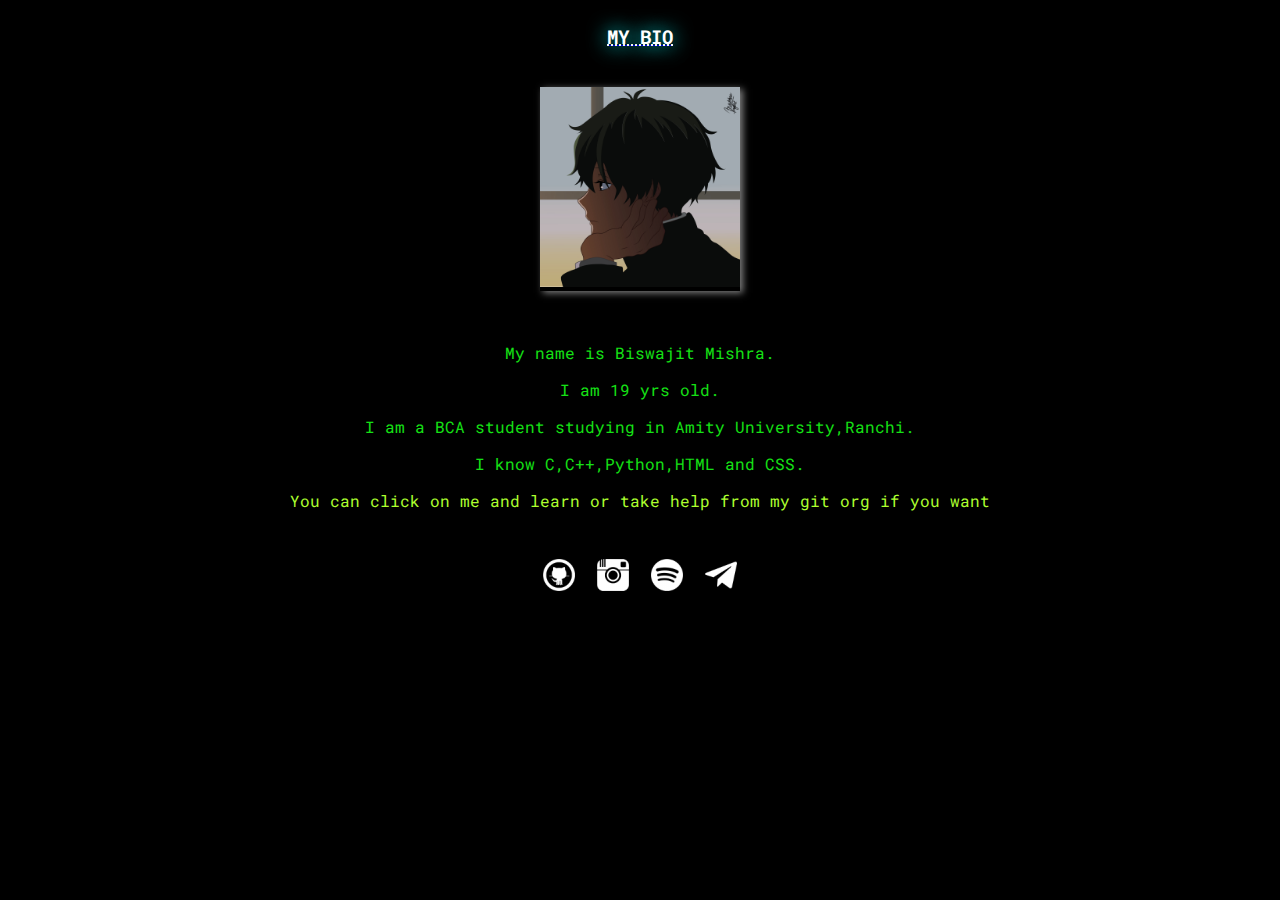
==== index.html @ a6f486f8 "Let's move to professionalism" ====
<!DOCTYPE html>
<html lang="en">

<head>
    <meta charset="UTF-8">
    <meta http-equiv="X-UA-Compatible" content="IE=edge">
    <meta name="viewport" content="width=device-width, initial-scale=1.0">
    <title>Biswajit's Bio</title>
    <link rel="preconnect" href="https://fonts.googleapis.com">
    <link rel="preconnect" href="https://fonts.gstatic.com" crossorigin>
    <link
        href="https://fonts.googleapis.com/css2?family=Montserrat:wght@300&family=Nanum+Gothic&family=Roboto+Condensed:wght@300&family=Roboto+Mono:wght@300&display=swap"
        rel="stylesheet">
    <link rel="stylesheet" href="CSS/style.css">
</head>

<body>
    <a href="https://mishrabiswajit.github.io/">
        <h3 class="shadow_2"><strong>MY BIO</strong></h3>
    </a>
    <div class="container">
        <div class="logo shadow_1"><a href="https://mishrabiswajit.github.io/"><img width="200px"
                    src="Images/profile_pic.jpg" alt=""></a></div>
        <div class="info shadow_2">
            <p>My name is Biswajit Mishra.</p>
            <p>I am 19 yrs old.</p>
            <p>I am a BCA student studying in Amity University,Ranchi.</p>
            <p>I know C,C++,Python,HTML and CSS.</p>
            <p><a href="https://github.com/AllProgrammes" target="_blank">You can click on me and learn or take help
                    from my git org if
                    you want</a></p>
            <p></p>
        </div>
        <div class="socials  shadow_1">
            <a href="https://github.com/mishrabiswajit" target="_blank"><img src="Images/github_logo.png"
                    alt="github-logo"></a>
            <a href="https://www.instagram.com/mishrabiswajit660/" target="_blank"><img src="Images/instagram_logo.png"
                    alt="instagram-logo"></a>
            <a href="https://open.spotify.com/user/8l64pj60xry25cbj0c71rnsp2?si=1MfjqjwTRkaae8PbXAwHZA&utm_source=copy-link"
                target="_blank"><img src="Images/spotify_logo.png" alt="spotify-logo"></a>
            <a href="https://t.me/mishrabiswajit" target="_blank"><img src="Images/telegram_logo.png"
                    alt="telegram-logo"></a>
        </div>
    </div>
</body>

</html>
---- CSS/style.css ----
/* Initialisation of Page */
body {
  margin: 0px;
  background-color: black;
}

/* Animations Used */
.shadow_1 {
  animation-name: bio_entry_animation_right;
  animation-duration: 2.85s;
  animation-iteration-count: 1;
  animation-timing-function: ease;
}

.shadow_2 {
  animation-name: bio_entry_animation_left;
  animation-duration: 2.85s;
  animation-iteration-count: 1;
  animation-timing-function: ease;
}

@keyframes bio_entry_animation_left {
  from {
    position: relative;
    right: 100%;

  }

  to {
    position: relative;
    right: 0%;

  }
}

@keyframes bio_entry_animation_right {
  from {
    position: relative;
    left: 100%;

  }

  to {
    position: relative;
    left: 0%;

  }
}

/* Content Styling */
.container {
  display: flex;
  flex-direction: column;
  max-width: 100%;
  height: auto;
}

h3 {
  align-items: center;
  text-align: center;
  color: white;
  padding: 5px;
  display: block;
  text-decoration: underline dotted;
  text-shadow: 0px 0px 20px aqua;
  font-family: 'Roboto Mono', monospace;
}

.info {
  margin-top: 5px;
  font-family: 'Roboto Mono', monospace;
  color: rgb(21, 225, 21);
  text-align: center;
  padding: 30px 30px 20px 30px;
}

a:hover {
  color: aqua;
}

.logo {
  margin-top: 15px;
  align-self: center;
  box-shadow: 3px 2px 7px grey;
}

.logo img {
  transition: all .2s ease 0s;
}

.logo img:hover {
  width: 210px;
}

div p a {
  text-decoration: none;
  color: greenyellow;
}

.socials {
  align-self: center;
  color: aqua;
  margin: 0px 0px 20px 0px;
}

.socials a img {
  width: 32px;
  margin: 12px 9px 5px 9px;
  transition: all .5s ease-in-out 0s;
}

.socials a img:hover {
  transform: rotate(360deg) scale(1.2);
}
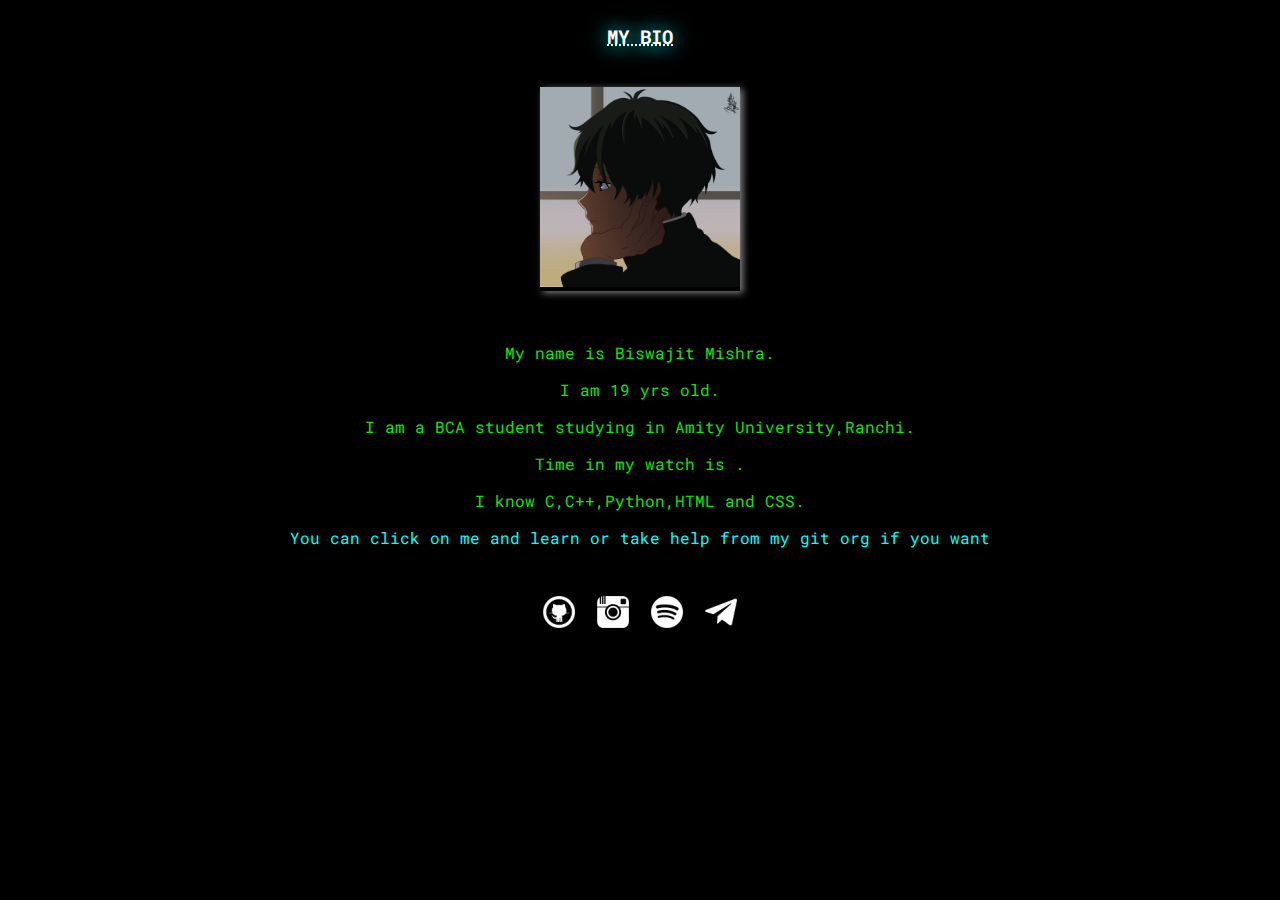
==== commit 3f9dbf5a: "Some improvements and additions" ====
--- a/index.html
+++ b/index.html
@@ -12,24 +12,25 @@
         href="https://fonts.googleapis.com/css2?family=Montserrat:wght@300&family=Nanum+Gothic&family=Roboto+Condensed:wght@300&family=Roboto+Mono:wght@300&display=swap"
         rel="stylesheet">
     <link rel="stylesheet" href="CSS/style.css">
+    <script src="/JS/portfolio.js"></script>
 </head>
 
 <body>
     <a href="https://mishrabiswajit.github.io/">
-        <h3 class="shadow_2"><strong>MY BIO</strong></h3>
+        <h3 class="shadow_2 white"><strong>MY BIO</strong></h3>
     </a>
     <div class="container">
         <div class="logo shadow_1"><a href="https://mishrabiswajit.github.io/"><img width="200px"
                     src="Images/profile_pic.jpg" alt=""></a></div>
-        <div class="info shadow_2">
+        <div class="info center shadow_2">
             <p>My name is Biswajit Mishra.</p>
             <p>I am 19 yrs old.</p>
             <p>I am a BCA student studying in Amity University,Ranchi.</p>
+            <p>Time in my watch is <span id="clock" class="white"></span>.</p>
             <p>I know C,C++,Python,HTML and CSS.</p>
             <p><a href="https://github.com/AllProgrammes" target="_blank">You can click on me and learn or take help
                     from my git org if
                     you want</a></p>
-            <p></p>
         </div>
         <div class="socials  shadow_1">
             <a href="https://github.com/mishrabiswajit" target="_blank"><img src="Images/github_logo.png"
--- a/CSS/style.css
+++ b/CSS/style.css
@@ -58,7 +58,6 @@
 h3 {
   align-items: center;
   text-align: center;
-  color: white;
   padding: 5px;
   display: block;
   text-decoration: underline dotted;
@@ -70,12 +69,11 @@
   margin-top: 5px;
   font-family: 'Roboto Mono', monospace;
   color: rgb(21, 225, 21);
-  text-align: center;
   padding: 30px 30px 20px 30px;
 }
 
 a:hover {
-  color: aqua;
+  color: aquamarine;
 }
 
 .logo {
@@ -94,12 +92,11 @@
 
 div p a {
   text-decoration: none;
-  color: greenyellow;
+  color: aqua;
 }
 
 .socials {
   align-self: center;
-  color: aqua;
   margin: 0px 0px 20px 0px;
 }
 
@@ -111,4 +108,17 @@
 
 .socials a img:hover {
   transform: rotate(360deg) scale(1.2);
+}
+
+/* Some usefull classes */
+.white {
+  color: white;
+}
+
+.monospace {
+  font-family: monospace;
+}
+
+.center {
+  text-align: center;
 }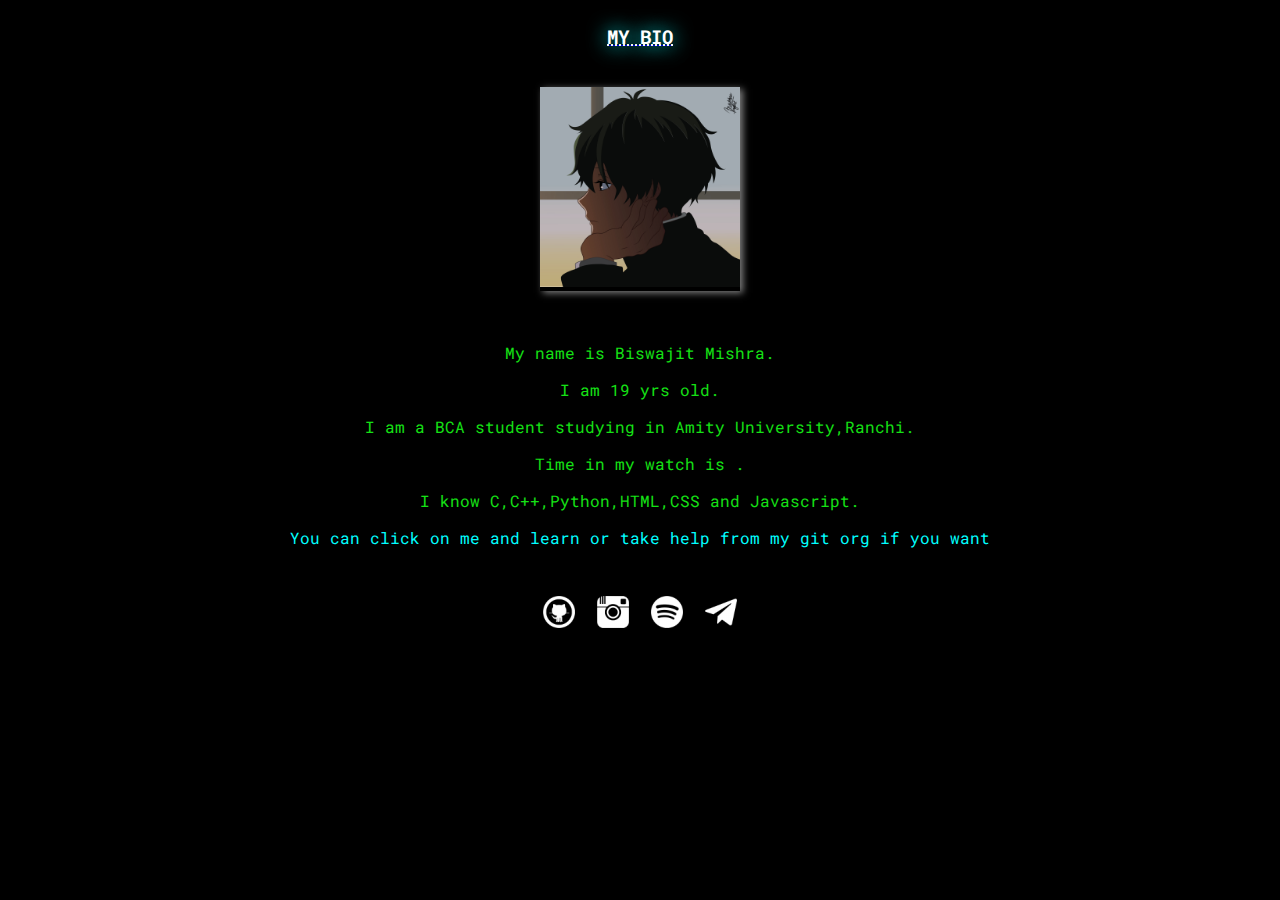
==== commit 49826c66: "Some More Improvements" ====
--- a/index.html
+++ b/index.html
@@ -24,10 +24,10 @@
                     src="Images/profile_pic.jpg" alt=""></a></div>
         <div class="info center shadow_2">
             <p>My name is Biswajit Mishra.</p>
-            <p>I am 19 yrs old.</p>
+            <p id="birthday">I am 19 yrs old.</p>
             <p>I am a BCA student studying in Amity University,Ranchi.</p>
             <p>Time in my watch is <span id="clock" class="white"></span>.</p>
-            <p>I know C,C++,Python,HTML and CSS.</p>
+            <p>I know C,C++,Python,HTML,CSS and Javascript.</p>
             <p><a href="https://github.com/AllProgrammes" target="_blank">You can click on me and learn or take help
                     from my git org if
                     you want</a></p>
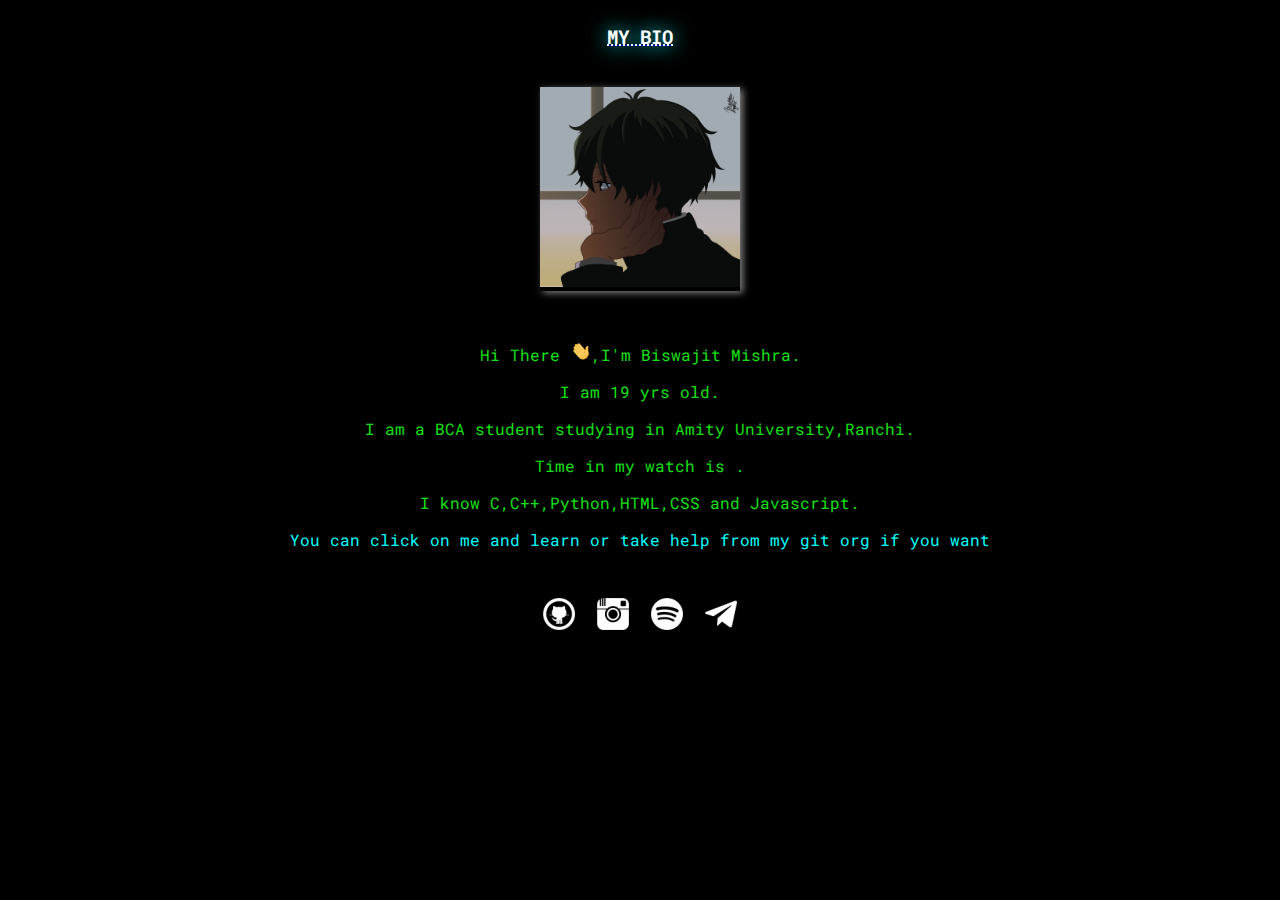
==== commit a0a90311: "Some more improvements and some more optimizations" ====
--- a/index.html
+++ b/index.html
@@ -23,7 +23,8 @@
         <div class="logo shadow_1"><a href="https://mishrabiswajit.github.io/"><img width="200px"
                     src="Images/profile_pic.jpg" alt=""></a></div>
         <div class="info center shadow_2">
-            <p>My name is Biswajit Mishra.</p>
+            <p>Hi There <img src="/Images/Hi.gif" width="21" height="19px">,<span id="greet"></span>I'm
+                Biswajit Mishra.</p>
             <p id="birthday">I am 19 yrs old.</p>
             <p>I am a BCA student studying in Amity University,Ranchi.</p>
             <p>Time in my watch is <span id="clock" class="white"></span>.</p>
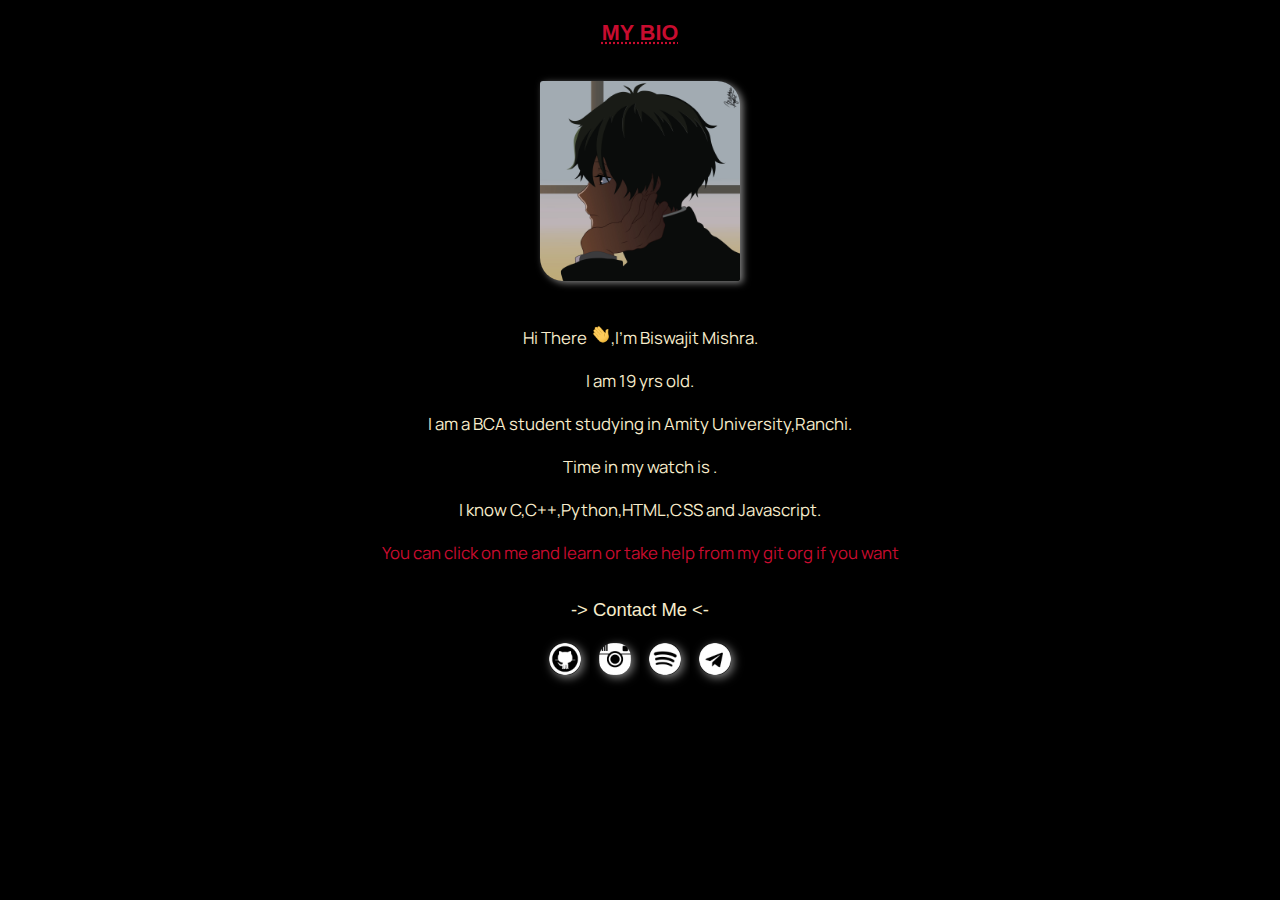
==== commit e2c14518: "Complete Renovation" ====
--- a/index.html
+++ b/index.html
@@ -6,43 +6,48 @@
     <meta http-equiv="X-UA-Compatible" content="IE=edge">
     <meta name="viewport" content="width=device-width, initial-scale=1.0">
     <title>Biswajit's Bio</title>
+    <link rel="stylesheet" href="/CSS/style.css">
+    <link href="https://api.fontshare.com/v2/css?f[]=satoshi@400&display=swap" rel="stylesheet">
     <link rel="preconnect" href="https://fonts.googleapis.com">
     <link rel="preconnect" href="https://fonts.gstatic.com" crossorigin>
-    <link
-        href="https://fonts.googleapis.com/css2?family=Montserrat:wght@300&family=Nanum+Gothic&family=Roboto+Condensed:wght@300&family=Roboto+Mono:wght@300&display=swap"
-        rel="stylesheet">
-    <link rel="stylesheet" href="CSS/style.css">
+    <link href="https://fonts.googleapis.com/css2?family=Manrope:wght@200&display=swap" rel="stylesheet">
     <script src="/JS/portfolio.js"></script>
 </head>
 
 <body>
     <a href="https://mishrabiswajit.github.io/">
-        <h3 class="shadow_2 white"><strong>MY BIO</strong></h3>
+        <h3 class="shadow_2 red center primary-heading  underline">MY BIO</h3>
     </a>
-    <div class="container">
-        <div class="logo shadow_1"><a href="https://mishrabiswajit.github.io/"><img width="200px"
-                    src="Images/profile_pic.jpg" alt=""></a></div>
-        <div class="info center shadow_2">
-            <p>Hi There <img src="/Images/Hi.gif" width="21" height="19px">,<span id="greet"></span>I'm
-                Biswajit Mishra.</p>
-            <p id="birthday">I am 19 yrs old.</p>
-            <p>I am a BCA student studying in Amity University,Ranchi.</p>
-            <p>Time in my watch is <span id="clock" class="white"></span>.</p>
-            <p>I know C,C++,Python,HTML,CSS and Javascript.</p>
-            <p><a href="https://github.com/AllProgrammes" target="_blank">You can click on me and learn or take help
-                    from my git org if
-                    you want</a></p>
-        </div>
-        <div class="socials  shadow_1">
-            <a href="https://github.com/mishrabiswajit" target="_blank"><img src="Images/github_logo.png"
-                    alt="github-logo"></a>
-            <a href="https://www.instagram.com/mishrabiswajit660/" target="_blank"><img src="Images/instagram_logo.png"
-                    alt="instagram-logo"></a>
-            <a href="https://open.spotify.com/user/8l64pj60xry25cbj0c71rnsp2?si=1MfjqjwTRkaae8PbXAwHZA&utm_source=copy-link"
-                target="_blank"><img src="Images/spotify_logo.png" alt="spotify-logo"></a>
-            <a href="https://t.me/mishrabiswajit" target="_blank"><img src="Images/telegram_logo.png"
-                    alt="telegram-logo"></a>
-        </div>
+
+    <div class="logo shadow_1 center"><a href="https://mishrabiswajit.github.io/"><img width="200px"
+                src="Images/profile_pic.jpg" alt=""></a></div>
+
+    <div class="info center shadow_2 cream">
+        <p>Hi There <img src="/Images/Hi.gif" width="21" height="19px">,<span id="greet"></span>I'm
+            Biswajit Mishra.</p>
+        <p id="birthday">I am 19 yrs old.</p>
+        <p>I am a BCA student studying in Amity University,Ranchi.</p>
+        <p>Time in my watch is <span id="clock" class="blue"></span>.</p>
+        <p>I know C,C++,Python,HTML,CSS and Javascript.</p>
+        <p><a href="https://github.com/AllProgrammes" target="_blank" class="red">You can click on me and learn or take
+                help
+                from my git org if
+                you want</a></p>
+    </div>
+
+    <div class="socials shadow_1 center">
+        <h2 class="cream secondary-heading">-> Contact Me <- </h2>
+                <div class="flex-center">
+                    <a href="https://github.com/mishrabiswajit" target="_blank"><img src="Images/github_logo.png"
+                            alt="github_logo"></a>
+                    <a href="https://www.instagram.com/mishrabiswajit660/" target="_blank"><img
+                            src="Images/instagram_logo.png" alt="instagram_logo"></a>
+                    <a href="https://open.spotify.com/user/8l64pj60xry25cbj0c71rnsp2?si=1MfjqjwTRkaae8PbXAwHZA&utm_source=copy-link"
+                        target="_blank"><img src="Images/spotify_logo.png" alt="spotify_logo"></a>
+                    <a href="https://t.me/mishrabiswajit" target="_blank"><img src="Images/telegram_logo.png"
+                            alt="telegram_logo"></a>
+                </div>
+
     </div>
 </body>
 
--- a/CSS/style.css
+++ b/CSS/style.css
@@ -1,7 +1,15 @@
-/* Initialisation of Page */
+/* Initializing the page */
+* {
+  background-color: black;
+  margin: 0px;
+  padding: 0px;
+  text-decoration: none;
+}
+
 body {
-  margin: 0px;
-  background-color: black;
+  margin: 20px 13px 20px 13px;
+  display: flex;
+  flex-direction: column;
 }
 
 /* Animations Used */
@@ -47,78 +55,86 @@
   }
 }
 
-/* Content Styling */
-.container {
-  display: flex;
-  flex-direction: column;
-  max-width: 100%;
-  height: auto;
-}
-
-h3 {
-  align-items: center;
-  text-align: center;
-  padding: 5px;
-  display: block;
-  text-decoration: underline dotted;
-  text-shadow: 0px 0px 20px aqua;
-  font-family: 'Roboto Mono', monospace;
-}
-
-.info {
-  margin-top: 5px;
-  font-family: 'Roboto Mono', monospace;
-  color: rgb(21, 225, 21);
-  padding: 30px 30px 20px 30px;
-}
-
-a:hover {
-  color: aquamarine;
-}
-
+/* Content Styling  */
 .logo {
-  margin-top: 15px;
-  align-self: center;
-  box-shadow: 3px 2px 7px grey;
+  padding: 35px 0px 25px 0px;
 }
 
 .logo img {
+  border-radius: 3px 23px;
+  box-shadow: 3px 2px 7px grey;
   transition: all .2s ease 0s;
 }
 
 .logo img:hover {
-  width: 210px;
+  border-radius: 23px 3px;
+  transform: scale(1.03);
 }
 
-div p a {
-  text-decoration: none;
-  color: aqua;
+.info {
+  font-size: 1.05rem;
+  font-family: 'Manrope', sans-serif;
+}
+
+.info p {
+  margin: 10px 0px 10px 0px;
+  padding: 5px;
 }
 
 .socials {
-  align-self: center;
-  margin: 0px 0px 20px 0px;
+  margin-top: 10px;
 }
 
 .socials a img {
   width: 32px;
   margin: 12px 9px 5px 9px;
   transition: all .5s ease-in-out 0s;
+  border-radius: 45%;
+  background-color: rgba(0, 0, 0, 0);
+  box-shadow: 2.5px 2.5px 10px grey;
 }
 
 .socials a img:hover {
   transform: rotate(360deg) scale(1.2);
 }
 
-/* Some usefull classes */
-.white {
-  color: white;
+/* Usefull Classes */
+.flex-center {
+  display: flex;
+  justify-content: center;
+  align-items: center;
 }
 
-.monospace {
-  font-family: monospace;
+.primary-heading {
+  font-family: 'Satoshi', sans-serif;
+  font-size: x-large;
+  font-size: 1.35rem;
+}
+
+.secondary-heading {
+  font-family: 'Satoshi', sans-serif;
+  font-size: 1.15rem;
+  font-weight: 300;
+  padding: 10px 0px 10px 0px;
+}
+
+.underline {
+  text-decoration: underline dotted;
 }
 
 .center {
   text-align: center;
+}
+
+.red {
+  /* color: #00c9f7; */
+  color: #c80c2f;
+}
+
+.blue {
+  color: #00c9f7;
+}
+
+.cream {
+  color: #f8edcc;
 }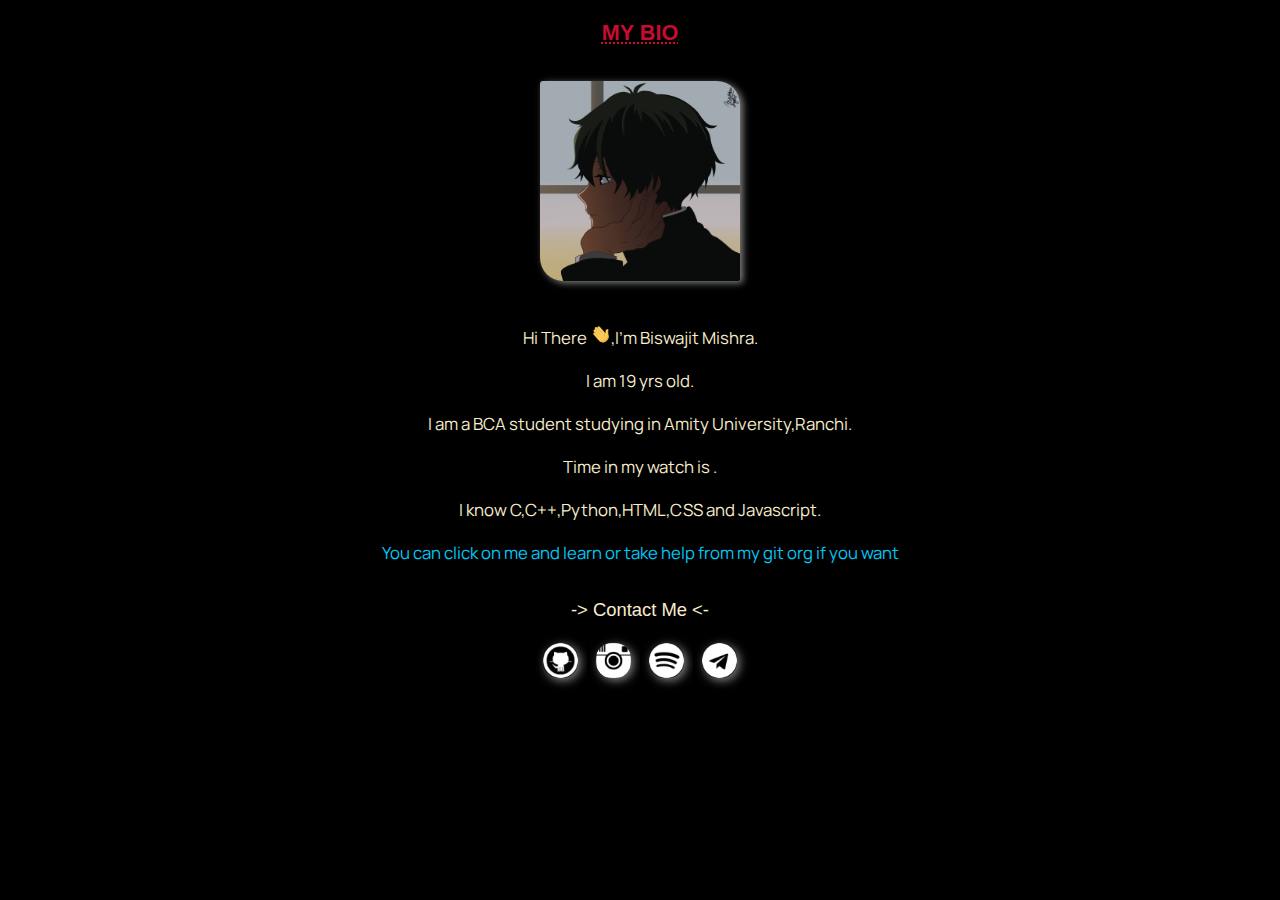
==== commit 93f0b125: "Enhanced Colour Combination" ====
--- a/index.html
+++ b/index.html
@@ -29,7 +29,7 @@
         <p>I am a BCA student studying in Amity University,Ranchi.</p>
         <p>Time in my watch is <span id="clock" class="blue"></span>.</p>
         <p>I know C,C++,Python,HTML,CSS and Javascript.</p>
-        <p><a href="https://github.com/AllProgrammes" target="_blank" class="red">You can click on me and learn or take
+        <p><a href="https://github.com/AllProgrammes" target="_blank" class="blue">You can click on me and learn or take
                 help
                 from my git org if
                 you want</a></p>
--- a/CSS/style.css
+++ b/CSS/style.css
@@ -86,11 +86,10 @@
 }
 
 .socials a img {
-  width: 32px;
+  width: 35px;
   margin: 12px 9px 5px 9px;
   transition: all .5s ease-in-out 0s;
   border-radius: 45%;
-  background-color: rgba(0, 0, 0, 0);
   box-shadow: 2.5px 2.5px 10px grey;
 }
 
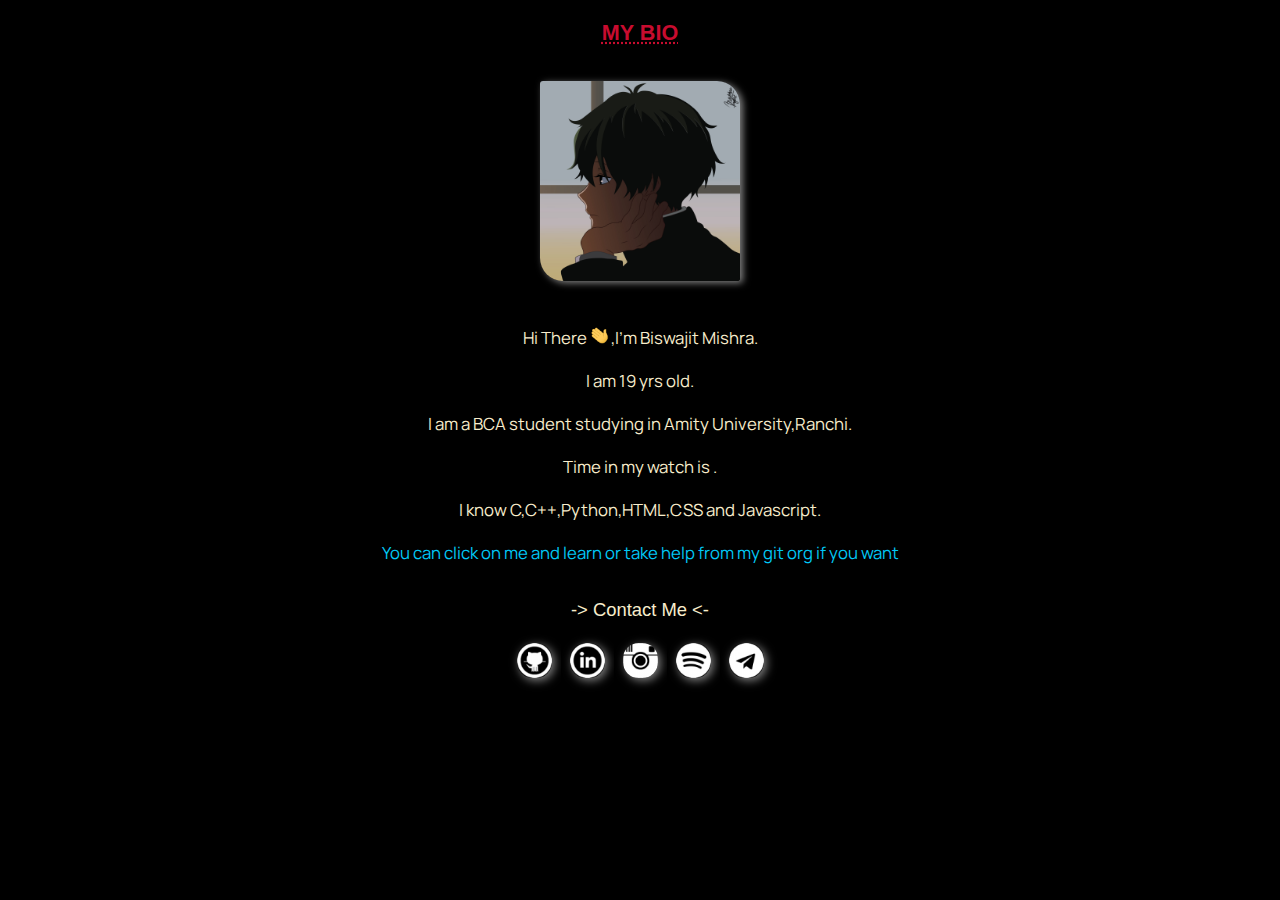
==== commit 7596243e: "Added my linkedin profile" ====
--- a/index.html
+++ b/index.html
@@ -40,6 +40,8 @@
                 <div class="flex-center">
                     <a href="https://github.com/mishrabiswajit" target="_blank"><img src="Images/github_logo.png"
                             alt="github_logo"></a>
+                    <a href="http://www.linkedin.com/in/biswajit-mishra-835b31250" target="_blank"><img
+                            src="Images/linkedin_logo.png" alt="linkedin_logo"></a>
                     <a href="https://www.instagram.com/mishrabiswajit660/" target="_blank"><img
                             src="Images/instagram_logo.png" alt="instagram_logo"></a>
                     <a href="https://open.spotify.com/user/8l64pj60xry25cbj0c71rnsp2?si=1MfjqjwTRkaae8PbXAwHZA&utm_source=copy-link"
